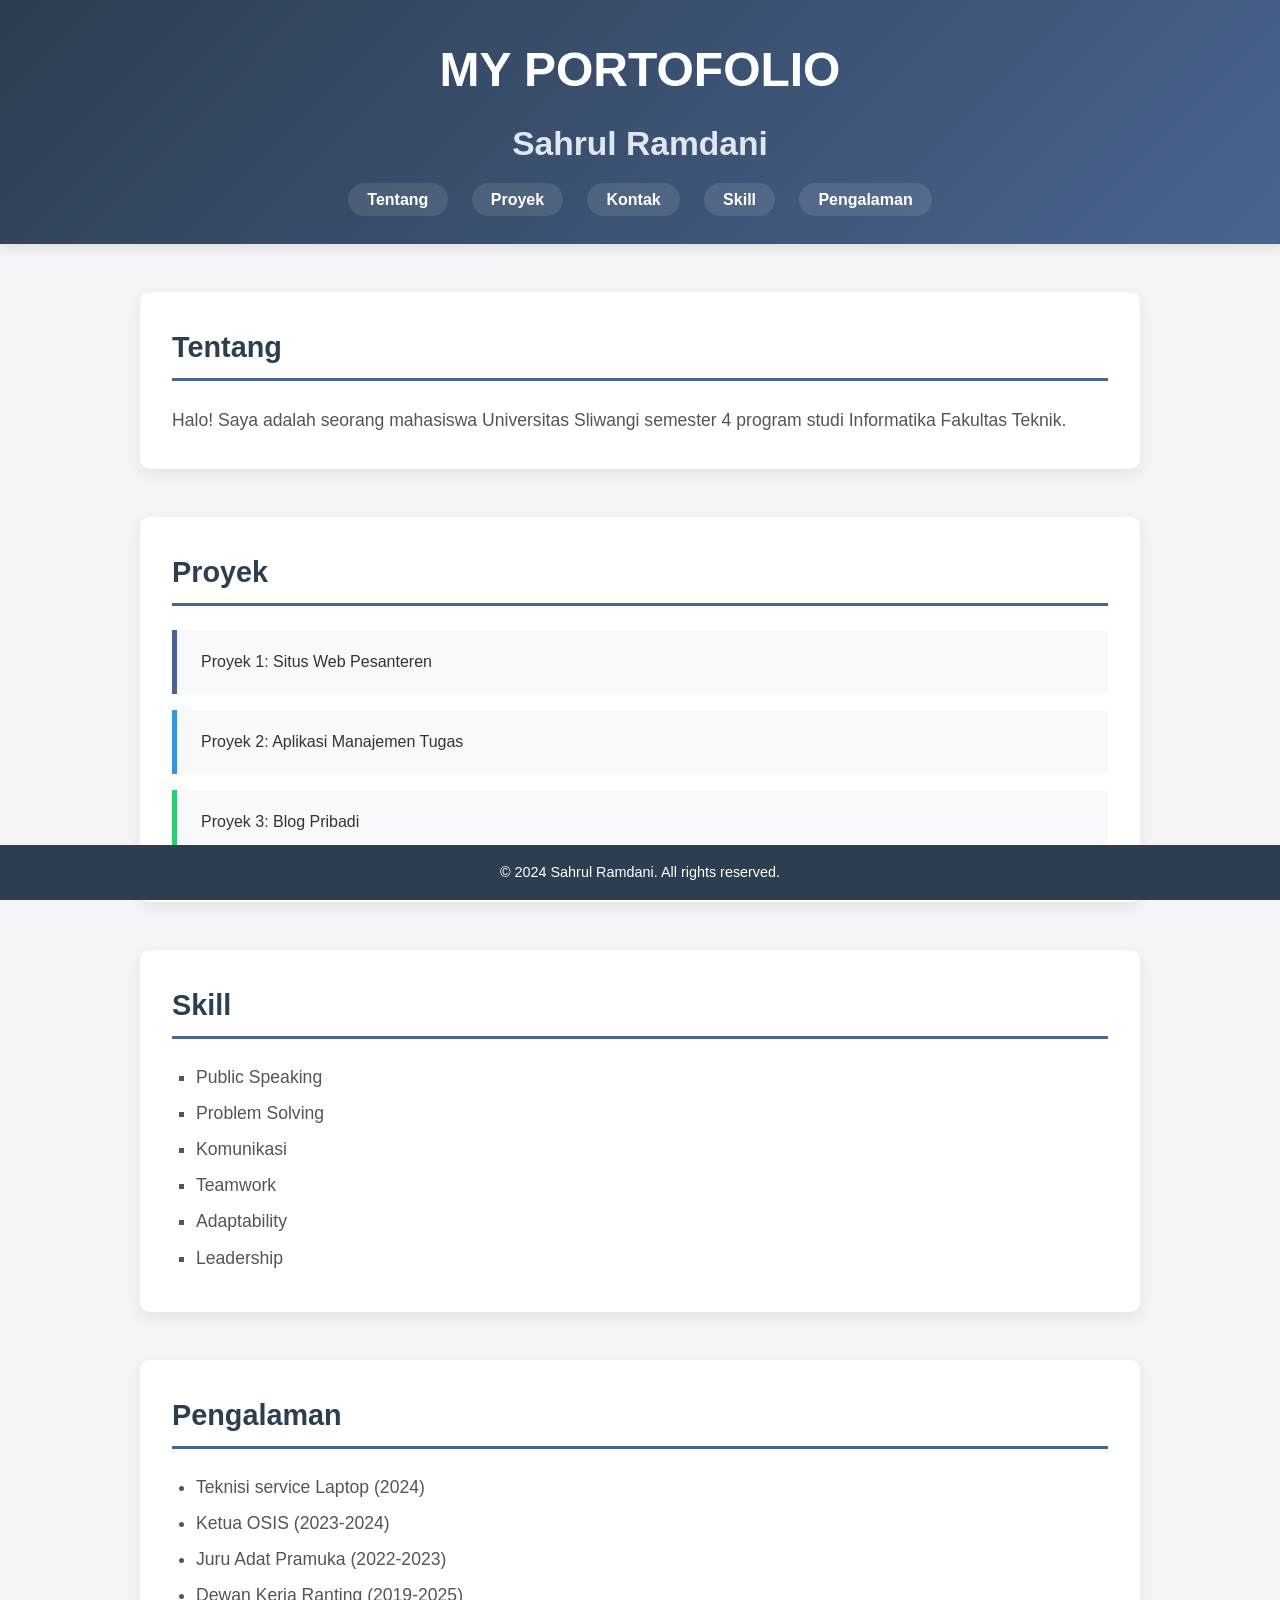
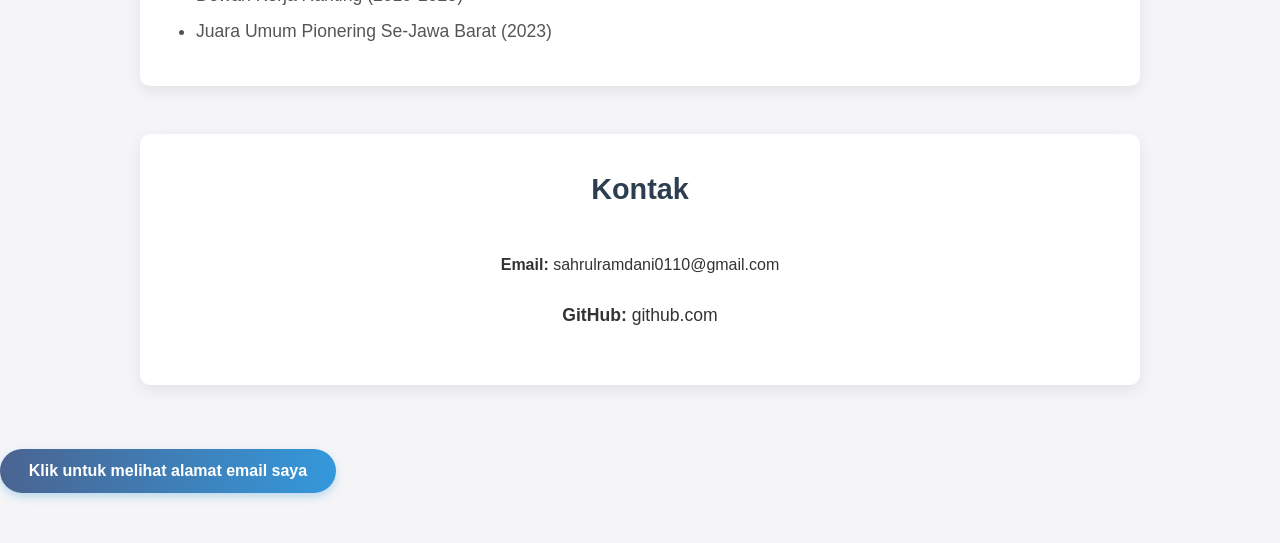
==== index.html @ d69ae8c9 "Add files via upload" ====
<!DOCTYPE html>
<html lang="id">
<head>
    <meta charset="UTF-8">
    <meta name="viewport" content="width=device-width, initial-scale=1.0">
    <title>Wb Portofolio</title>
    <link rel="stylesheet" href="style.css">
</head>
<body>
    <header>
        <h1>MY PORTOFOLIO</h1>
        <name>Sahrul Ramdani</name>
        <nav>
            <ul>
                <li><a href="#about">Tentang</a></li>
                <li><a href="#projects">Proyek</a></li>
                <li><a href="#contact">Kontak</a></li>
                <li><a href="#skill">Skill</a></li>
                <li><a href="experience">Pengalaman</a></li>
            </ul>
        </nav>
    </header>

    <section id="about">
        <h2>Tentang</h2>
        <p>Halo! Saya adalah seorang mahasiswa Universitas Sliwangi semester 4 program studi Informatika Fakultas Teknik.</p>
    </section>

    <section id="projects">
        <h2>Proyek</h2>
        <ul>
            <li>Proyek 1: Situs Web Pesanteren</li>
            <li>Proyek 2: Aplikasi Manajemen Tugas</li>
            <li>Proyek 3: Blog Pribadi</li>
        </ul>
    </section>

    <section id="skill">
        <h2>Skill</h2>
        <ul>
            <li>Public Speaking</li>
            <li>Problem Solving</li>
            <li>Komunikasi</li>
            <li>Teamwork</li>
            <li>Adaptability</li>   
            <li>Leadership</li>
        </ul>
    </section>

    <section id="experience">
        <h2>Pengalaman</h2>
        <ul>
            <li>Teknisi service Laptop (2024)</li>
            <li>Ketua OSIS (2023-2024)</li>
                <li>Juru Adat Pramuka (2022-2023)</li>
                <li>Dewan Kerja Ranting (2019-2025)</li>
                <li>Juara Umum Pionering Se-Jawa Barat (2023)</li>
        </ul>
    </section>
    <section id="contact">
    <h2>Kontak</h2>

    <div style="margin-bottom: 10px;"
    <p><strong>Email:</strong> sahrulramdani0110@gmail.com</p>
    <p><strong>GitHub:</strong> github.com</p>
</section>
<button onclick="showMassage()">Klik untuk melihat alamat email saya</button>
    </section>
    <footer>
        <p>&copy; 2024 Sahrul Ramdani. All rights reserved.</p>
    </footer>
</body>
    <script src="js/script.js"></script>
</html>
---- style.css ----
/* Reset dan gaya dasar */
* {
    margin: 0;
    padding: 0;
    box-sizing: border-box;
    font-family: 'Segoe UI', Tahoma, Geneva, Verdana, sans-serif;
}

body {
    background-color: #f5f5f7;
    color: #333;
    line-height: 1.6;
    padding-bottom: 50px;
}

/* Header */
header {
    background: linear-gradient(135deg, #2c3e50, #4a6491);
    color: white;
    padding: 2rem 1rem;
    text-align: center;
    box-shadow: 0 4px 12px rgba(0, 0, 0, 0.1);
}

header h1 {
    font-size: 2.5rem;
    margin-bottom: 1.5rem;
    text-shadow: 1px 1px 3px rgba(0, 0, 0, 0.3);
    font-size: 3rem;
    MARGIN-BOTTOM: 0.5REM;
    text-shadow: none;
}
    header name {
    display: block;
    font-size: 2.1rem;
    font-weight: bold;
    margin-top: 0.5rem;
    color: #dfe6ed;

 }


/* Navigasi */
nav ul {
    list-style: none;
    display: flex;
    justify-content: center;
    flex-wrap: wrap;
    gap: 1.5rem;
    margin-top: 1rem;
}

nav a {
    color: white;
    text-decoration: none;
    font-weight: 600;
    padding: 0.5rem 1.2rem;
    border-radius: 30px;
    transition: all 0.3s ease;
    background-color: rgba(255, 255, 255, 0.1);
}

nav a:hover {
    background-color: rgba(255, 255, 255, 0.2);
    transform: translateY(-2px);
}



/* Bagian konten */
section {
    max-width: 1000px;
    margin: 3rem auto;
    padding: 2rem;
    background-color: white;
    border-radius: 10px;
    box-shadow: 0 5px 15px rgba(0, 0, 0, 0.08);
}

section h2 {
    color: #2c3e50;
    border-bottom: 3px solid #4a6491;
    padding-bottom: 0.5rem;
    margin-bottom: 1.5rem;
    font-size: 1.8rem;
}

/* Tentang Saya */
#about p {
    font-size: 1.1rem;
    line-height: 1.8;
    color: #555;
}

/* Proyek */
#projects ul {
    list-style-type: none;
    padding-left: 0;
}

#projects li {
    background-color: #f8f9fa;
    margin: 1rem 0;
    padding: 1.2rem 1.5rem;
    border-left: 5px solid #4a6491;
    border-radius: 0 5px 5px 0;
    transition: transform 0.3s ease, box-shadow 0.3s ease;
}

#projects li:hover {
    transform: translateX(5px);
    box-shadow: 0 4px 8px rgba(0, 0, 0, 0.1);
}

#projects li:nth-child(2) {
    border-left-color: #3498db;
}

#projects li:nth-child(3) {
    border-left-color: #2ecc71;
}

/* Kontak */
#contact {
    text-align: center;
}

#contact h2 {
    border-bottom: none;
    margin-bottom: 2rem;
}

#contact p {
    font-size: 1.1rem;
    margin-bottom: 1.5rem;
}

#skill {
    margin-bottom: 2rem;
}

#skill ul {
    list-style-type: square;
    padding-left: 1.5rem;
    color: #555;
}

#skill li {
    margin: 0.5rem 0;
    font-size: 1.1rem;
}

#contact p {
    font-size: 1.1rem;
    margin-bottom: 1.5rem;
}

#experience ul {
    list-style-type: disc;
    padding-left: 1.5rem;
    color: #555;
}

#experience li {
    margin: 0.5rem 0;
    font-size: 1.1rem;
}

#contact {
    text-align: center;
}

#contact h2 {
    border-bottom: none;
    margin-bottom: 2rem;
}

.email-display {
    font-size: 1.2rem;
    background-color: #f8f9fa;
    padding: 1rem;
    border-radius: 5px;
    margin: 1rem 0;
    display: none;
    color: #2c3e50;
    font-weight: 600;
    border: 1px dashed #4a6491;
}

/* Tombol */
button {
    background: linear-gradient(to right, #4a6491, #3498db);
    color: white;
    border: none;
    padding: 0.8rem 1.8rem;
    font-size: 1rem;
    border-radius: 30px;
    cursor: pointer;
    transition: all 0.3s ease;
    font-weight: 600;
    margin-top: 1rem;
    box-shadow: 0 4px 8px rgba(52, 152, 219, 0.3);
}

button:hover {
    transform: translateY(-3px);
    box-shadow: 0 6px 12px rgba(52, 152, 219, 0.4);
}

button:active {
    transform: translateY(0);
}

/* Responsif untuk tablet */
@media (max-width: 768px) {
    header h1 {
        font-size: 2rem;
    }
    
    nav ul {
        flex-direction: column;
        align-items: center;
        gap: 0.8rem;
    }
    
    section {
        margin: 2rem 1rem;
        padding: 1.5rem;
    }
    
    #projects li {
        padding: 1rem;
    }
}

/* Responsif untuk ponsel */
@media (max-width: 480px) {
    header h1 {
        font-size: 1.6rem;
    }
    
    section h2 {
        font-size: 1.5rem;
    }
    
    button {
        width: 100%;
        padding: 1rem;
    }
}
footer {
    text-align: center;
    padding: 1rem;
    background-color: #2c3e50;
    color: white;
    position: fixed;
    bottom: 0;
    width: 100%;
}
footer p {
    margin: 0;
    font-size: 0.9rem;
}

footer a {
    color: #3498db;
    text-decoration: none;
}
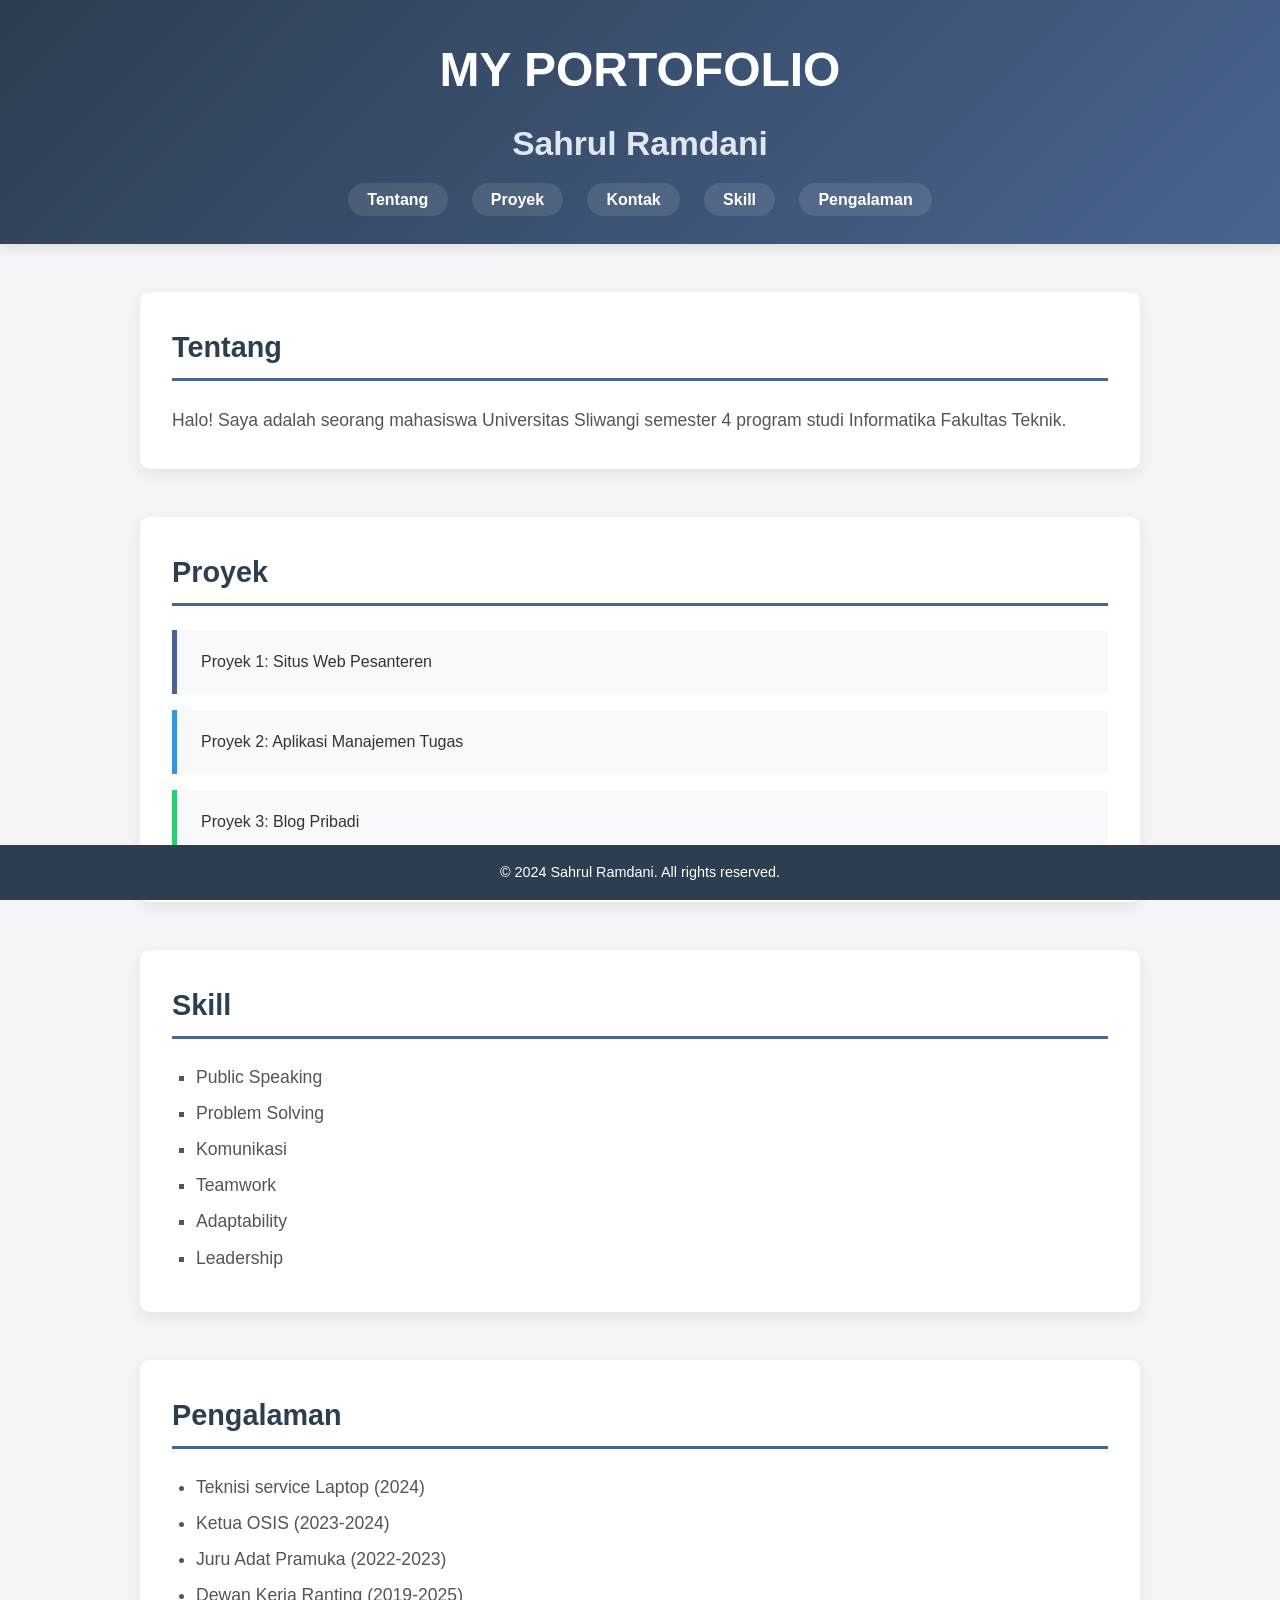
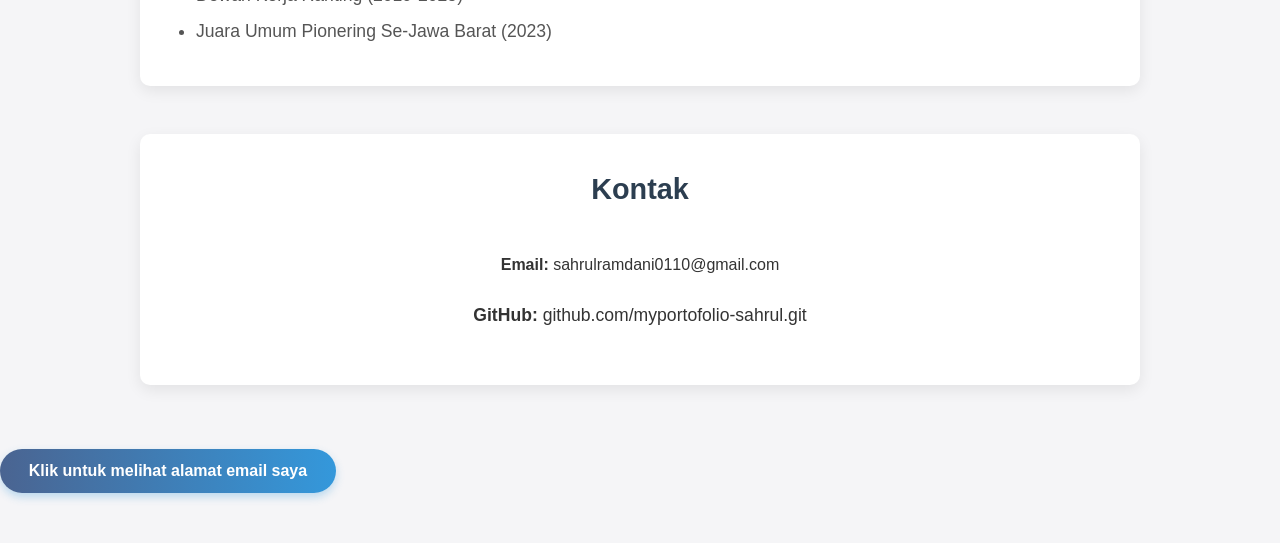
==== commit fdcad08d: "Add files via upload" ====
--- a/index.html
+++ b/index.html
@@ -62,7 +62,7 @@
 
     <div style="margin-bottom: 10px;"
     <p><strong>Email:</strong> sahrulramdani0110@gmail.com</p>
-    <p><strong>GitHub:</strong> github.com</p>
+    <p><strong>GitHub:</strong> github.com/myportofolio-sahrul.git</p>
 </section>
 <button onclick="showMassage()">Klik untuk melihat alamat email saya</button>
     </section>
